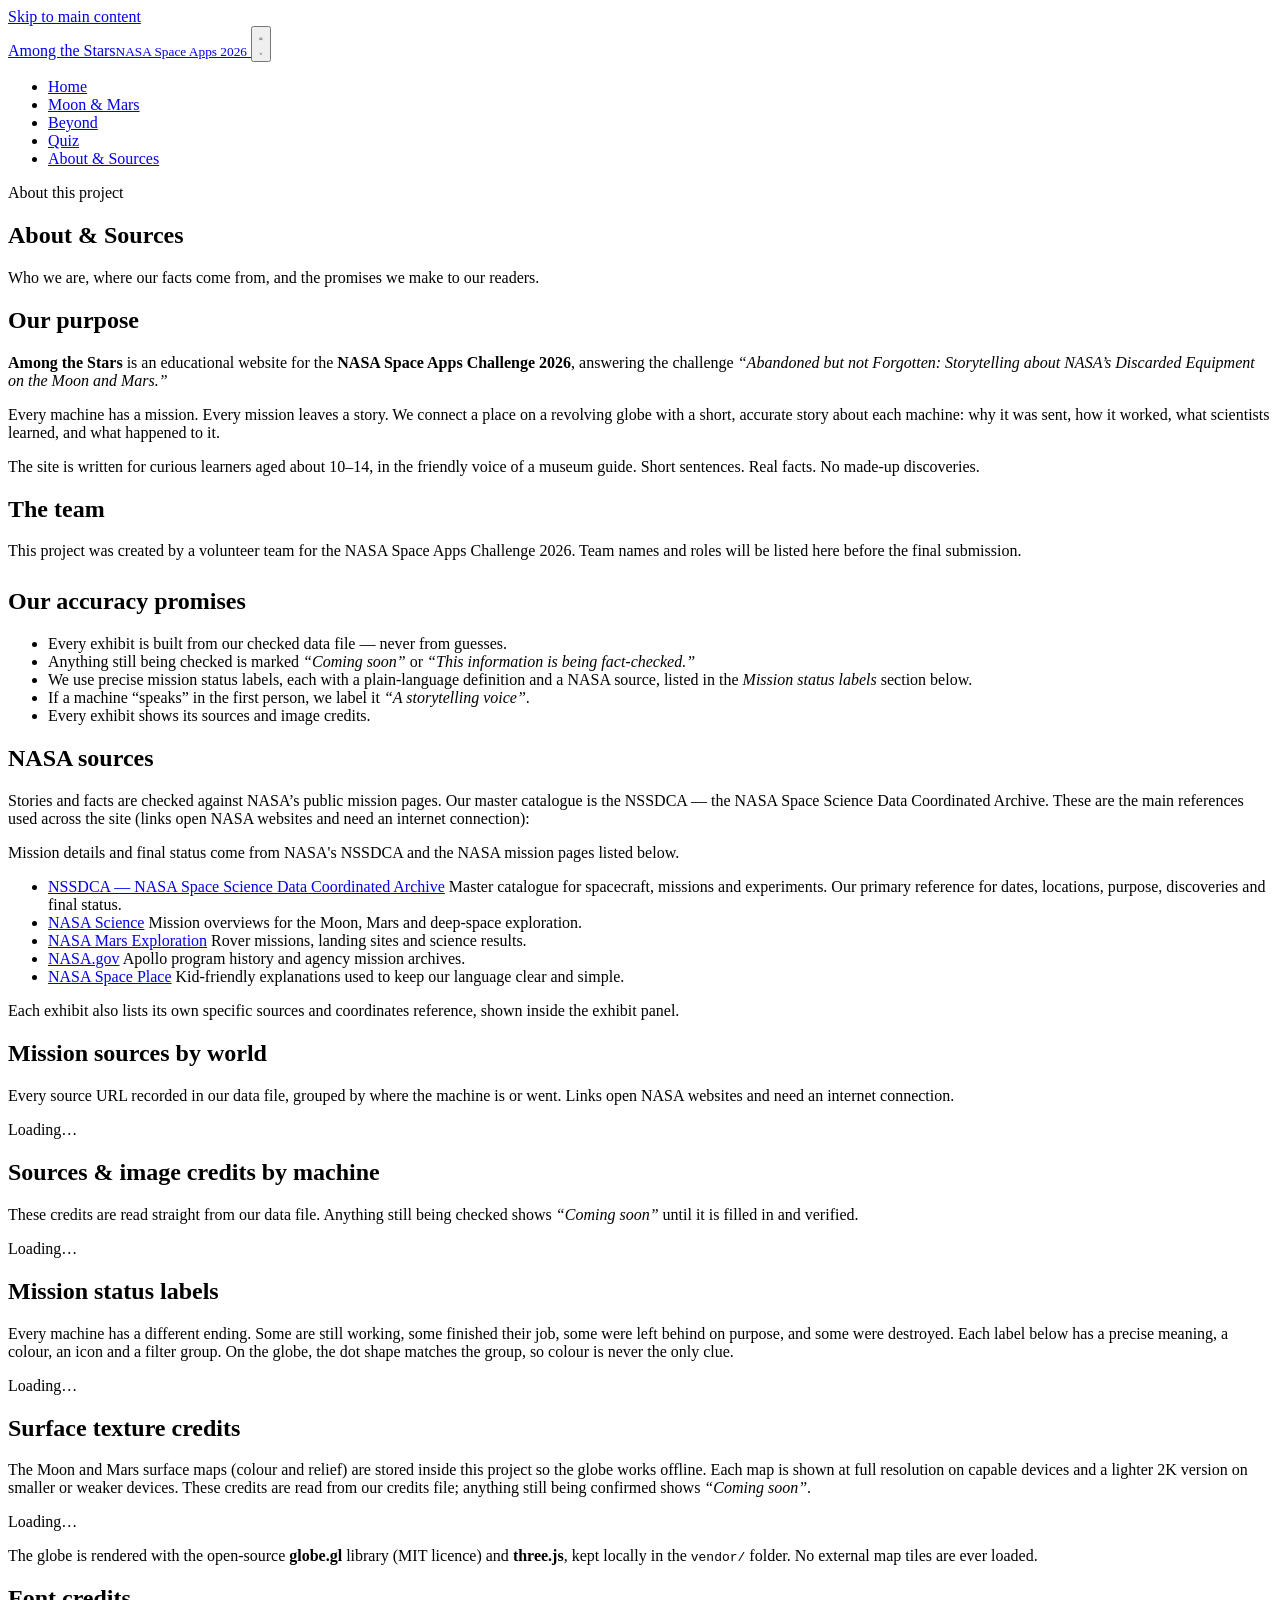
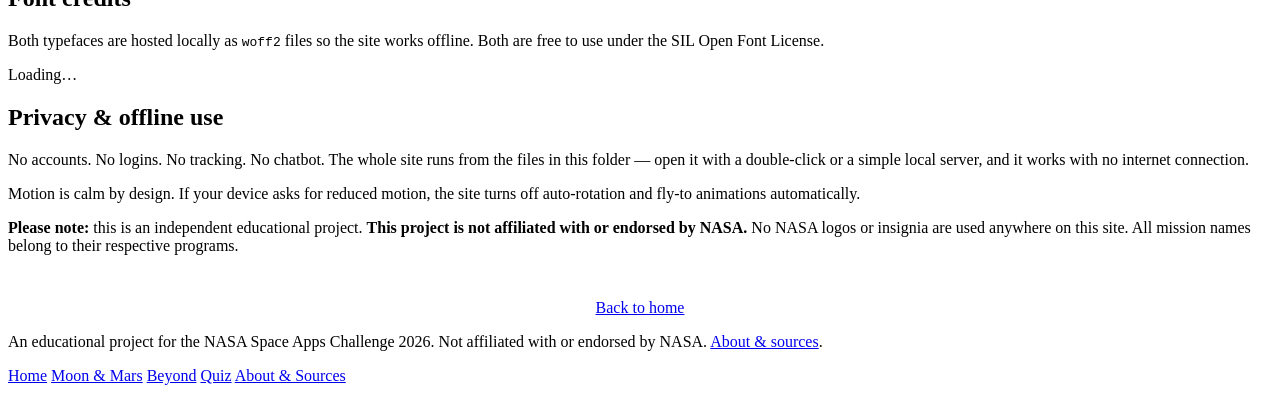
==== about.html @ dc46c1a3 "Add files via upload" ====
<!DOCTYPE html>
<html lang="en">
<head>
  <meta charset="UTF-8">
  <meta name="viewport" content="width=device-width, initial-scale=1.0">
  <meta name="description" content="About Among the Stars — project purpose, NASA sources, credits and disclaimers.">
  <title>About &amp; Sources — Among the Stars 我这走</title>
  <link rel="stylesheet" href="css/style.css?v=6">
  <link rel="icon" href="data:image/svg+xml,%3Csvg xmlns='http://www.w3.org/2000/svg' viewBox='0 0 32 32'%3E%3Crect width='32' height='32' rx='4' fill='%2304070D'/%3E%3Ccircle cx='16' cy='16' r='6' fill='%233DE0FF'/%3E%3C/svg%3E">
</head>
<body>
  <a class="skip-link" href="#main">Skip to main content</a>

  <header class="site-header">
    <div class="header-inner">
      <a class="brand" href="index.html">
        <span class="brand-mark" aria-hidden="true"></span>
        <span>Among the Stars<small>NASA Space Apps 2026</small></span>
      </a>
      <button class="nav-toggle" aria-expanded="false" aria-controls="site-nav" aria-label="Open menu">
        <svg class="icon-open" viewBox="0 0 24 24" fill="none" stroke="currentColor" stroke-width="2" stroke-linecap="round" aria-hidden="true"><path d="M4 7h16M4 12h16M4 17h16"/></svg>
        <svg class="icon-close" viewBox="0 0 24 24" fill="none" stroke="currentColor" stroke-width="2" stroke-linecap="round" aria-hidden="true"><path d="M6 6l12 12M18 6L6 18"/></svg>
      </button>
      <nav class="site-nav" id="site-nav" aria-label="Main navigation">
        <ul>
          <li><a href="index.html">Home</a></li>
          <li><a href="globe.html">Moon &amp; Mars</a></li>
          <li><a href="beyond.html">Beyond</a></li>
          <li><a href="quiz.html">Quiz</a></li>
          <li><a href="about.html" aria-current="page">About &amp; Sources</a></li>
        </ul>
      </nav>
    </div>
  </header>

  <main id="main">
    <section class="page-hero wrap">
      <p class="eyebrow rise">About this project</p>
      <h1 class="rise d1">About &amp; Sources</h1>
      <p class="lede rise d2">Who we are, where our facts come from, and the promises we make to our readers.</p>
    </section>

    <section class="wrap section" aria-label="About the project">
      <div class="about-grid">
        <div class="panel rise d1">
          <h2><span class="h-icon" aria-hidden="true"></span>Our purpose</h2>
          <p><strong>Among the Stars</strong> is an educational website for the
            <strong>NASA Space Apps Challenge 2026</strong>, answering the challenge
            <em>“Abandoned but not Forgotten: Storytelling about NASA’s Discarded Equipment on the Moon and Mars.”</em></p>
          <p>Every machine has a mission. Every mission leaves a story. We connect a place on a
            revolving globe with a short, accurate story about each machine: why it was sent,
            how it worked, what scientists learned, and what happened to it.</p>
          <p>The site is written for curious learners aged about 10–14, in the friendly voice of a
            museum guide. Short sentences. Real facts. No made-up discoveries.</p>
        </div>

        <div class="panel rise d2">
          <h2><span class="h-icon" aria-hidden="true"></span>The team</h2>
          <p>This project was created by a volunteer team for the NASA Space Apps Challenge 2026.
            Team names and roles will be listed here before the final submission.</p>
          <h2 style="margin-top:28px"><span class="h-icon" aria-hidden="true"></span>Our accuracy promises</h2>
          <ul>
            <li>Every exhibit is built from our checked data file — never from guesses.</li>
            <li>Anything still being checked is marked <em>“Coming soon”</em> or
              <em>“This information is being fact-checked.”</em></li>
            <li>We use precise mission status labels, each with a plain-language definition and a
              NASA source, listed in the <em>Mission status labels</em> section below.</li>
            <li>If a machine “speaks” in the first person, we label it <em>“A storytelling voice”</em>.</li>
            <li>Every exhibit shows its sources and image credits.</li>
          </ul>
        </div>

        <div class="panel full rise d3">
          <h2><span class="h-icon" aria-hidden="true"></span>NASA sources</h2>
          <p>Stories and facts are checked against NASA’s public mission pages. Our master catalogue is
            the NSSDCA — the NASA Space Science Data Coordinated Archive. These are the main references
            used across the site (links open NASA websites and need an internet connection):</p>
          <p>Mission details and final status come from NASA's NSSDCA and the NASA mission pages listed below.</p>
          <ul class="source-list">
            <li>
              <a href="https://nssdc.gsfc.nasa.gov/" target="_blank" rel="noopener noreferrer">NSSDCA — NASA Space Science Data Coordinated Archive</a>
              <span class="src-desc">Master catalogue for spacecraft, missions and experiments. Our primary
                reference for dates, locations, purpose, discoveries and final status.</span>
            </li>
            <li>
              <a href="https://science.nasa.gov/" target="_blank" rel="noopener noreferrer">NASA Science</a>
              <span class="src-desc">Mission overviews for the Moon, Mars and deep-space exploration.</span>
            </li>
            <li>
              <a href="https://mars.nasa.gov/" target="_blank" rel="noopener noreferrer">NASA Mars Exploration</a>
              <span class="src-desc">Rover missions, landing sites and science results.</span>
            </li>
            <li>
              <a href="https://www.nasa.gov/" target="_blank" rel="noopener noreferrer">NASA.gov</a>
              <span class="src-desc">Apollo program history and agency mission archives.</span>
            </li>
            <li>
              <a href="https://spaceplace.nasa.gov/" target="_blank" rel="noopener noreferrer">NASA Space Place</a>
              <span class="src-desc">Kid-friendly explanations used to keep our language clear and simple.</span>
            </li>
          </ul>
          <p>Each exhibit also lists its own specific sources and coordinates reference, shown inside the exhibit panel.</p>
        </div>

        <div class="panel full rise d3">
          <h2><span class="h-icon" aria-hidden="true"></span>Mission sources by world</h2>
          <p>Every source URL recorded in our data file, grouped by where the machine is or went.
            Links open NASA websites and need an internet connection.</p>
          <div id="source-index" class="source-index"><p class="coming-soon">Loading…</p></div>
        </div>

        <div class="panel full rise d3">
          <h2><span class="h-icon" aria-hidden="true"></span>Sources &amp; image credits by machine</h2>
          <p>These credits are read straight from our data file. Anything still being checked shows
            <em>“Coming soon”</em> until it is filled in and verified.</p>
          <div id="machine-credits" class="machine-credits"><p class="coming-soon">Loading…</p></div>
        </div>

        <div class="panel full rise d3">
          <h2><span class="h-icon" aria-hidden="true"></span>Mission status labels</h2>
          <p>Every machine has a different ending. Some are still working, some finished their job,
            some were left behind on purpose, and some were destroyed. Each label below has a precise
            meaning, a colour, an icon and a filter group. On the globe, the dot shape matches the
            group, so colour is never the only clue.</p>
          <div id="status-labels" class="status-labels"><p class="coming-soon">Loading…</p></div>
        </div>

        <div class="panel rise d3">
          <h2><span class="h-icon" aria-hidden="true"></span>Surface texture credits</h2>
          <p>The Moon and Mars surface maps (colour and relief) are stored inside this project so the
            globe works offline. Each map is shown at full resolution on capable devices and a lighter
            2K version on smaller or weaker devices. These credits are read from our credits file;
            anything still being confirmed shows <em>“Coming soon”</em>.</p>
          <div id="texture-credits" class="machine-credits"><p class="coming-soon">Loading…</p></div>
          <p class="credit-note">The globe is rendered with the open-source <strong>globe.gl</strong>
            library (MIT licence) and <strong>three.js</strong>, kept locally in the <code>vendor/</code>
            folder. No external map tiles are ever loaded.</p>
        </div>

        <div class="panel rise d3">
          <h2><span class="h-icon" aria-hidden="true"></span>Font credits</h2>
          <p>Both typefaces are hosted locally as <code>woff2</code> files so the site works offline.
            Both are free to use under the SIL Open Font License.</p>
          <div id="font-credits" class="machine-credits"><p class="coming-soon">Loading…</p></div>
        </div>

        <div class="panel rise d4">
          <h2><span class="h-icon" aria-hidden="true"></span>Privacy &amp; offline use</h2>
          <p>No accounts. No logins. No tracking. No chatbot. The whole site runs from the files in
            this folder — open it with a double-click or a simple local server, and it works with
            no internet connection.</p>
          <p>Motion is calm by design. If your device asks for reduced motion, the site turns off
            auto-rotation and fly-to animations automatically.</p>
        </div>

        <div class="notice full rise d4" role="note">
          <p style="margin:0"><strong>Please note:</strong> this is an independent educational project.
            <strong>This project is not affiliated with or endorsed by NASA.</strong> No NASA logos or insignia
            are used anywhere on this site. All mission names belong to their respective programs.</p>
        </div>
      </div>

      <p style="text-align:center; margin-top:44px">
        <a class="btn" href="index.html">Back to home</a>
      </p>
    </section>
  </main>

  <footer class="site-footer">
    <div class="wrap footer-inner">
      <p>An educational project for the NASA Space Apps Challenge 2026.
        Not affiliated with or endorsed by NASA. <a href="about.html">About &amp; sources</a>.</p>
      <nav class="footer-links" aria-label="Footer navigation">
        <a href="index.html">Home</a>
        <a href="globe.html">Moon &amp; Mars</a>
        <a href="beyond.html">Beyond</a>
        <a href="quiz.html">Quiz</a>
        <a href="about.html">About &amp; Sources</a>
      </nav>
    </div>
  </footer>

  <script src="data/artifacts.js?v=4"></script>
  <script src="data/statuses.js?v=4"></script>
  <script src="data/credits.js?v=6"></script>
  <script src="js/data.js?v=4"></script>
  <script src="js/status.js?v=4"></script>
  <script src="js/main.js?v=4"></script>
  <script src="js/about.js?v=4"></script>
</body>
</html>
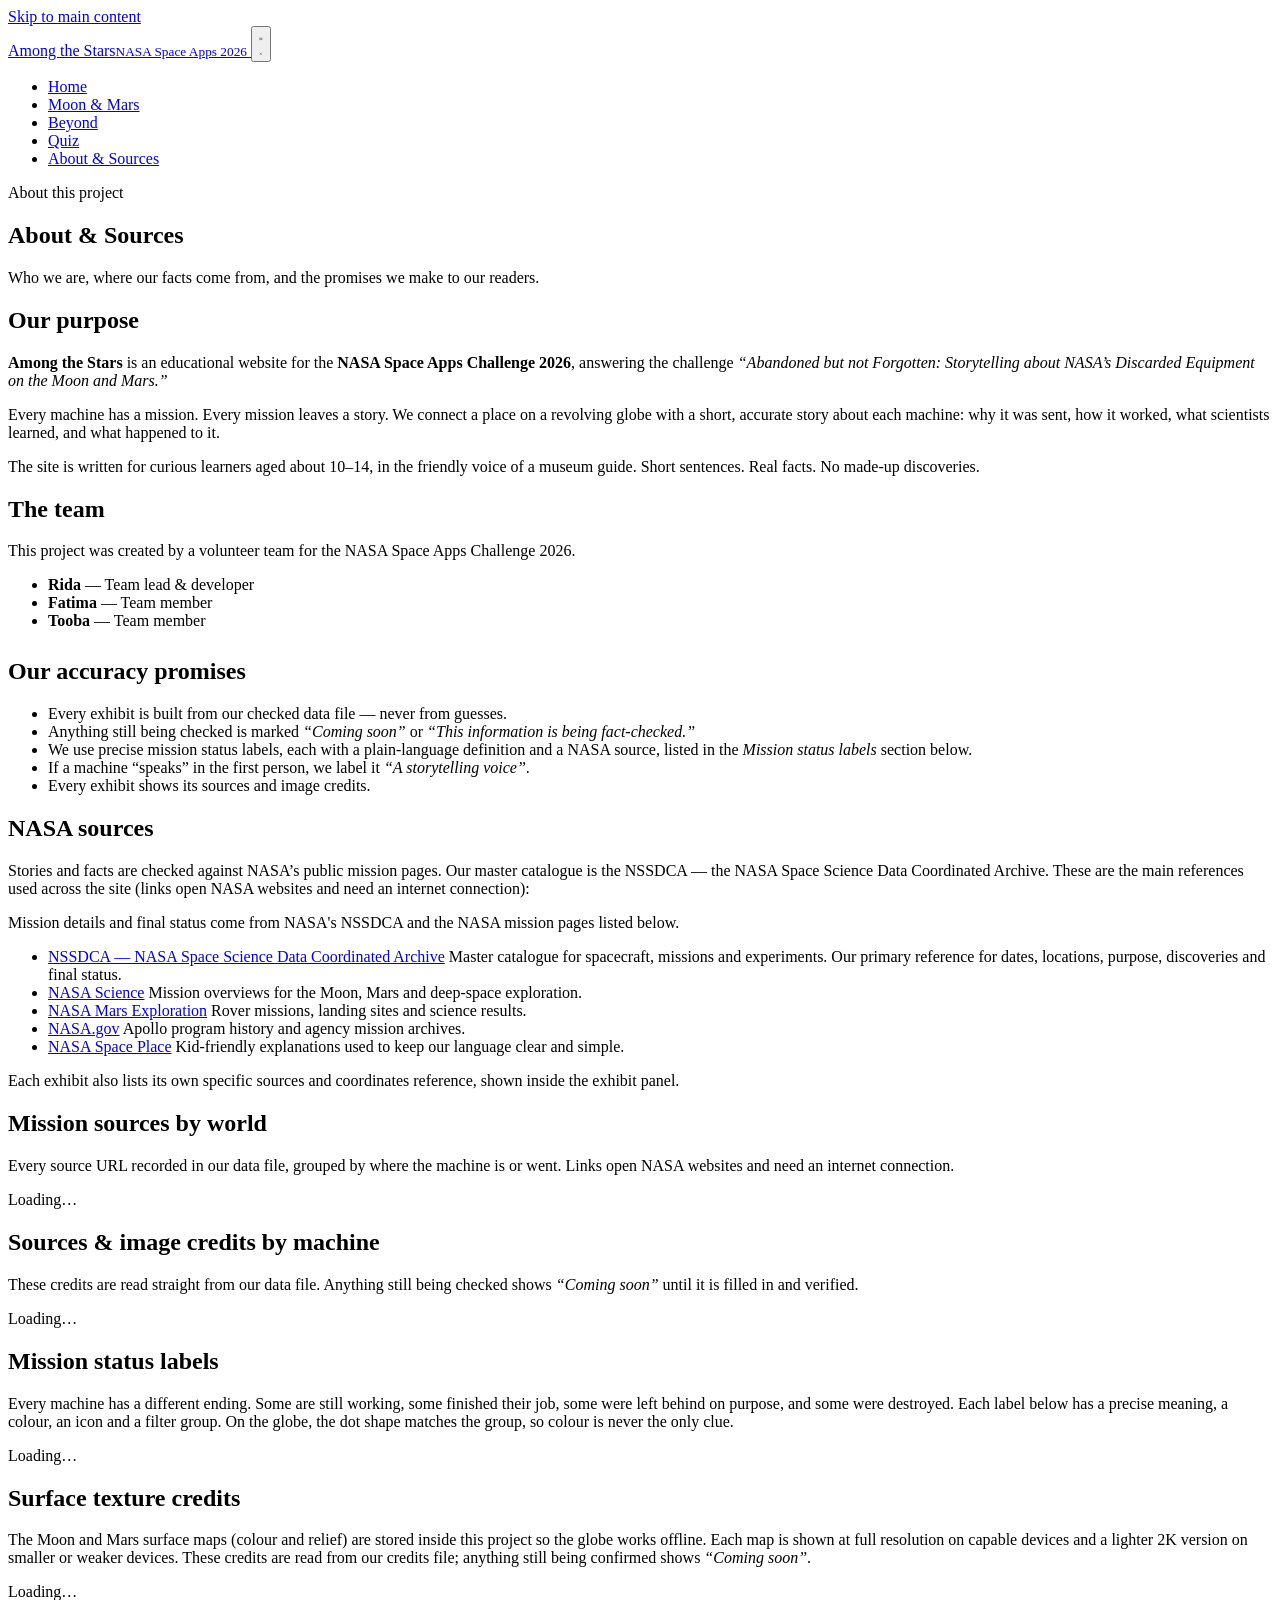
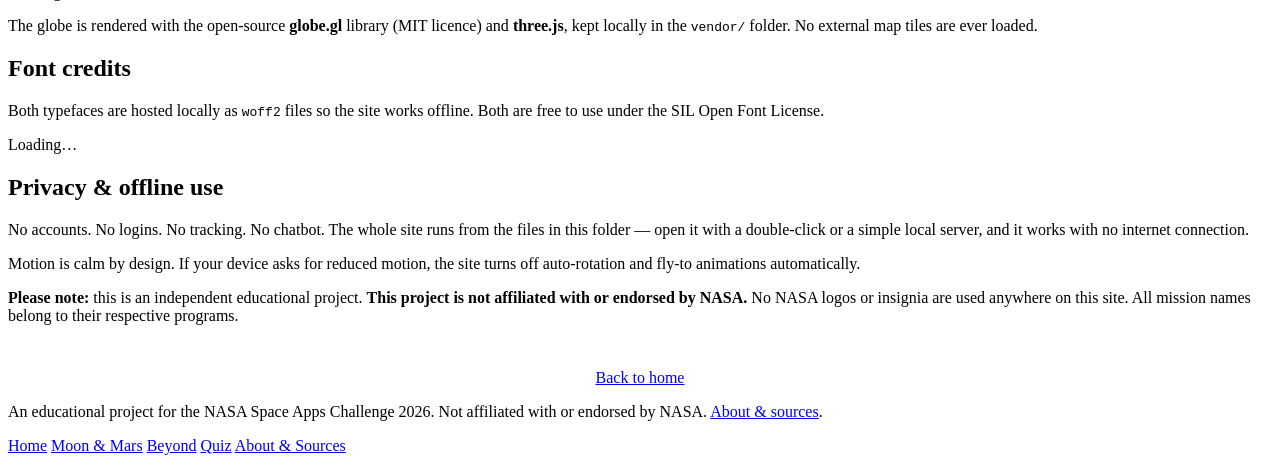
==== commit 4cf5be9f: "Add files via upload Update team section" ====
--- a/about.html
+++ b/about.html
@@ -1,191 +1,195 @@
-<!DOCTYPE html>
-<html lang="en">
-<head>
-  <meta charset="UTF-8">
-  <meta name="viewport" content="width=device-width, initial-scale=1.0">
-  <meta name="description" content="About Among the Stars — project purpose, NASA sources, credits and disclaimers.">
-  <title>About &amp; Sources — Among the Stars 我这走</title>
-  <link rel="stylesheet" href="css/style.css?v=6">
-  <link rel="icon" href="data:image/svg+xml,%3Csvg xmlns='http://www.w3.org/2000/svg' viewBox='0 0 32 32'%3E%3Crect width='32' height='32' rx='4' fill='%2304070D'/%3E%3Ccircle cx='16' cy='16' r='6' fill='%233DE0FF'/%3E%3C/svg%3E">
-</head>
-<body>
-  <a class="skip-link" href="#main">Skip to main content</a>
-
-  <header class="site-header">
-    <div class="header-inner">
-      <a class="brand" href="index.html">
-        <span class="brand-mark" aria-hidden="true"></span>
-        <span>Among the Stars<small>NASA Space Apps 2026</small></span>
-      </a>
-      <button class="nav-toggle" aria-expanded="false" aria-controls="site-nav" aria-label="Open menu">
-        <svg class="icon-open" viewBox="0 0 24 24" fill="none" stroke="currentColor" stroke-width="2" stroke-linecap="round" aria-hidden="true"><path d="M4 7h16M4 12h16M4 17h16"/></svg>
-        <svg class="icon-close" viewBox="0 0 24 24" fill="none" stroke="currentColor" stroke-width="2" stroke-linecap="round" aria-hidden="true"><path d="M6 6l12 12M18 6L6 18"/></svg>
-      </button>
-      <nav class="site-nav" id="site-nav" aria-label="Main navigation">
-        <ul>
-          <li><a href="index.html">Home</a></li>
-          <li><a href="globe.html">Moon &amp; Mars</a></li>
-          <li><a href="beyond.html">Beyond</a></li>
-          <li><a href="quiz.html">Quiz</a></li>
-          <li><a href="about.html" aria-current="page">About &amp; Sources</a></li>
-        </ul>
-      </nav>
-    </div>
-  </header>
-
-  <main id="main">
-    <section class="page-hero wrap">
-      <p class="eyebrow rise">About this project</p>
-      <h1 class="rise d1">About &amp; Sources</h1>
-      <p class="lede rise d2">Who we are, where our facts come from, and the promises we make to our readers.</p>
-    </section>
-
-    <section class="wrap section" aria-label="About the project">
-      <div class="about-grid">
-        <div class="panel rise d1">
-          <h2><span class="h-icon" aria-hidden="true"></span>Our purpose</h2>
-          <p><strong>Among the Stars</strong> is an educational website for the
-            <strong>NASA Space Apps Challenge 2026</strong>, answering the challenge
-            <em>“Abandoned but not Forgotten: Storytelling about NASA’s Discarded Equipment on the Moon and Mars.”</em></p>
-          <p>Every machine has a mission. Every mission leaves a story. We connect a place on a
-            revolving globe with a short, accurate story about each machine: why it was sent,
-            how it worked, what scientists learned, and what happened to it.</p>
-          <p>The site is written for curious learners aged about 10–14, in the friendly voice of a
-            museum guide. Short sentences. Real facts. No made-up discoveries.</p>
-        </div>
-
-        <div class="panel rise d2">
-          <h2><span class="h-icon" aria-hidden="true"></span>The team</h2>
-          <p>This project was created by a volunteer team for the NASA Space Apps Challenge 2026.
-            Team names and roles will be listed here before the final submission.</p>
-          <h2 style="margin-top:28px"><span class="h-icon" aria-hidden="true"></span>Our accuracy promises</h2>
-          <ul>
-            <li>Every exhibit is built from our checked data file — never from guesses.</li>
-            <li>Anything still being checked is marked <em>“Coming soon”</em> or
-              <em>“This information is being fact-checked.”</em></li>
-            <li>We use precise mission status labels, each with a plain-language definition and a
-              NASA source, listed in the <em>Mission status labels</em> section below.</li>
-            <li>If a machine “speaks” in the first person, we label it <em>“A storytelling voice”</em>.</li>
-            <li>Every exhibit shows its sources and image credits.</li>
-          </ul>
-        </div>
-
-        <div class="panel full rise d3">
-          <h2><span class="h-icon" aria-hidden="true"></span>NASA sources</h2>
-          <p>Stories and facts are checked against NASA’s public mission pages. Our master catalogue is
-            the NSSDCA — the NASA Space Science Data Coordinated Archive. These are the main references
-            used across the site (links open NASA websites and need an internet connection):</p>
-          <p>Mission details and final status come from NASA's NSSDCA and the NASA mission pages listed below.</p>
-          <ul class="source-list">
-            <li>
-              <a href="https://nssdc.gsfc.nasa.gov/" target="_blank" rel="noopener noreferrer">NSSDCA — NASA Space Science Data Coordinated Archive</a>
-              <span class="src-desc">Master catalogue for spacecraft, missions and experiments. Our primary
-                reference for dates, locations, purpose, discoveries and final status.</span>
-            </li>
-            <li>
-              <a href="https://science.nasa.gov/" target="_blank" rel="noopener noreferrer">NASA Science</a>
-              <span class="src-desc">Mission overviews for the Moon, Mars and deep-space exploration.</span>
-            </li>
-            <li>
-              <a href="https://mars.nasa.gov/" target="_blank" rel="noopener noreferrer">NASA Mars Exploration</a>
-              <span class="src-desc">Rover missions, landing sites and science results.</span>
-            </li>
-            <li>
-              <a href="https://www.nasa.gov/" target="_blank" rel="noopener noreferrer">NASA.gov</a>
-              <span class="src-desc">Apollo program history and agency mission archives.</span>
-            </li>
-            <li>
-              <a href="https://spaceplace.nasa.gov/" target="_blank" rel="noopener noreferrer">NASA Space Place</a>
-              <span class="src-desc">Kid-friendly explanations used to keep our language clear and simple.</span>
-            </li>
-          </ul>
-          <p>Each exhibit also lists its own specific sources and coordinates reference, shown inside the exhibit panel.</p>
-        </div>
-
-        <div class="panel full rise d3">
-          <h2><span class="h-icon" aria-hidden="true"></span>Mission sources by world</h2>
-          <p>Every source URL recorded in our data file, grouped by where the machine is or went.
-            Links open NASA websites and need an internet connection.</p>
-          <div id="source-index" class="source-index"><p class="coming-soon">Loading…</p></div>
-        </div>
-
-        <div class="panel full rise d3">
-          <h2><span class="h-icon" aria-hidden="true"></span>Sources &amp; image credits by machine</h2>
-          <p>These credits are read straight from our data file. Anything still being checked shows
-            <em>“Coming soon”</em> until it is filled in and verified.</p>
-          <div id="machine-credits" class="machine-credits"><p class="coming-soon">Loading…</p></div>
-        </div>
-
-        <div class="panel full rise d3">
-          <h2><span class="h-icon" aria-hidden="true"></span>Mission status labels</h2>
-          <p>Every machine has a different ending. Some are still working, some finished their job,
-            some were left behind on purpose, and some were destroyed. Each label below has a precise
-            meaning, a colour, an icon and a filter group. On the globe, the dot shape matches the
-            group, so colour is never the only clue.</p>
-          <div id="status-labels" class="status-labels"><p class="coming-soon">Loading…</p></div>
-        </div>
-
-        <div class="panel rise d3">
-          <h2><span class="h-icon" aria-hidden="true"></span>Surface texture credits</h2>
-          <p>The Moon and Mars surface maps (colour and relief) are stored inside this project so the
-            globe works offline. Each map is shown at full resolution on capable devices and a lighter
-            2K version on smaller or weaker devices. These credits are read from our credits file;
-            anything still being confirmed shows <em>“Coming soon”</em>.</p>
-          <div id="texture-credits" class="machine-credits"><p class="coming-soon">Loading…</p></div>
-          <p class="credit-note">The globe is rendered with the open-source <strong>globe.gl</strong>
-            library (MIT licence) and <strong>three.js</strong>, kept locally in the <code>vendor/</code>
-            folder. No external map tiles are ever loaded.</p>
-        </div>
-
-        <div class="panel rise d3">
-          <h2><span class="h-icon" aria-hidden="true"></span>Font credits</h2>
-          <p>Both typefaces are hosted locally as <code>woff2</code> files so the site works offline.
-            Both are free to use under the SIL Open Font License.</p>
-          <div id="font-credits" class="machine-credits"><p class="coming-soon">Loading…</p></div>
-        </div>
-
-        <div class="panel rise d4">
-          <h2><span class="h-icon" aria-hidden="true"></span>Privacy &amp; offline use</h2>
-          <p>No accounts. No logins. No tracking. No chatbot. The whole site runs from the files in
-            this folder — open it with a double-click or a simple local server, and it works with
-            no internet connection.</p>
-          <p>Motion is calm by design. If your device asks for reduced motion, the site turns off
-            auto-rotation and fly-to animations automatically.</p>
-        </div>
-
-        <div class="notice full rise d4" role="note">
-          <p style="margin:0"><strong>Please note:</strong> this is an independent educational project.
-            <strong>This project is not affiliated with or endorsed by NASA.</strong> No NASA logos or insignia
-            are used anywhere on this site. All mission names belong to their respective programs.</p>
-        </div>
-      </div>
-
-      <p style="text-align:center; margin-top:44px">
-        <a class="btn" href="index.html">Back to home</a>
-      </p>
-    </section>
-  </main>
-
-  <footer class="site-footer">
-    <div class="wrap footer-inner">
-      <p>An educational project for the NASA Space Apps Challenge 2026.
-        Not affiliated with or endorsed by NASA. <a href="about.html">About &amp; sources</a>.</p>
-      <nav class="footer-links" aria-label="Footer navigation">
-        <a href="index.html">Home</a>
-        <a href="globe.html">Moon &amp; Mars</a>
-        <a href="beyond.html">Beyond</a>
-        <a href="quiz.html">Quiz</a>
-        <a href="about.html">About &amp; Sources</a>
-      </nav>
-    </div>
-  </footer>
-
-  <script src="data/artifacts.js?v=4"></script>
-  <script src="data/statuses.js?v=4"></script>
-  <script src="data/credits.js?v=6"></script>
-  <script src="js/data.js?v=4"></script>
-  <script src="js/status.js?v=4"></script>
-  <script src="js/main.js?v=4"></script>
-  <script src="js/about.js?v=4"></script>
-</body>
+<!DOCTYPE html>
+<html lang="en">
+<head>
+  <meta charset="UTF-8">
+  <meta name="viewport" content="width=device-width, initial-scale=1.0">
+  <meta name="description" content="About Among the Stars — project purpose, NASA sources, credits and disclaimers.">
+  <title>About &amp; Sources — Among the Stars</title>
+  <link rel="stylesheet" href="css/style.css?v=6">
+  <link rel="icon" href="data:image/svg+xml,%3Csvg xmlns='http://www.w3.org/2000/svg' viewBox='0 0 32 32'%3E%3Crect width='32' height='32' rx='4' fill='%2304070D'/%3E%3Ccircle cx='16' cy='16' r='6' fill='%233DE0FF'/%3E%3C/svg%3E">
+</head>
+<body>
+  <a class="skip-link" href="#main">Skip to main content</a>
+
+  <header class="site-header">
+    <div class="header-inner">
+      <a class="brand" href="index.html">
+        <span class="brand-mark" aria-hidden="true"></span>
+        <span>Among the Stars<small>NASA Space Apps 2026</small></span>
+      </a>
+      <button class="nav-toggle" aria-expanded="false" aria-controls="site-nav" aria-label="Open menu">
+        <svg class="icon-open" viewBox="0 0 24 24" fill="none" stroke="currentColor" stroke-width="2" stroke-linecap="round" aria-hidden="true"><path d="M4 7h16M4 12h16M4 17h16"/></svg>
+        <svg class="icon-close" viewBox="0 0 24 24" fill="none" stroke="currentColor" stroke-width="2" stroke-linecap="round" aria-hidden="true"><path d="M6 6l12 12M18 6L6 18"/></svg>
+      </button>
+      <nav class="site-nav" id="site-nav" aria-label="Main navigation">
+        <ul>
+          <li><a href="index.html">Home</a></li>
+          <li><a href="globe.html">Moon &amp; Mars</a></li>
+          <li><a href="beyond.html">Beyond</a></li>
+          <li><a href="quiz.html">Quiz</a></li>
+          <li><a href="about.html" aria-current="page">About &amp; Sources</a></li>
+        </ul>
+      </nav>
+    </div>
+  </header>
+
+  <main id="main">
+    <section class="page-hero wrap">
+      <p class="eyebrow rise">About this project</p>
+      <h1 class="rise d1">About &amp; Sources</h1>
+      <p class="lede rise d2">Who we are, where our facts come from, and the promises we make to our readers.</p>
+    </section>
+
+    <section class="wrap section" aria-label="About the project">
+      <div class="about-grid">
+        <div class="panel rise d1">
+          <h2><span class="h-icon" aria-hidden="true"></span>Our purpose</h2>
+          <p><strong>Among the Stars</strong> is an educational website for the
+            <strong>NASA Space Apps Challenge 2026</strong>, answering the challenge
+            <em>“Abandoned but not Forgotten: Storytelling about NASA’s Discarded Equipment on the Moon and Mars.”</em></p>
+          <p>Every machine has a mission. Every mission leaves a story. We connect a place on a
+            revolving globe with a short, accurate story about each machine: why it was sent,
+            how it worked, what scientists learned, and what happened to it.</p>
+          <p>The site is written for curious learners aged about 10–14, in the friendly voice of a
+            museum guide. Short sentences. Real facts. No made-up discoveries.</p>
+        </div>
+
+        <div class="panel rise d2">
+          <h2><span class="h-icon" aria-hidden="true"></span>The team</h2>
+          <p>This project was created by a volunteer team for the NASA Space Apps Challenge 2026.</p>
+          <ul>
+            <li><strong>Rida</strong> — Team lead &amp; developer</li>
+            <li><strong>Fatima</strong> — Team member</li>
+            <li><strong>Tooba</strong> — Team member</li>
+          </ul>
+          <h2 style="margin-top:28px"><span class="h-icon" aria-hidden="true"></span>Our accuracy promises</h2>
+          <ul>
+            <li>Every exhibit is built from our checked data file — never from guesses.</li>
+            <li>Anything still being checked is marked <em>“Coming soon”</em> or
+              <em>“This information is being fact-checked.”</em></li>
+            <li>We use precise mission status labels, each with a plain-language definition and a
+              NASA source, listed in the <em>Mission status labels</em> section below.</li>
+            <li>If a machine “speaks” in the first person, we label it <em>“A storytelling voice”</em>.</li>
+            <li>Every exhibit shows its sources and image credits.</li>
+          </ul>
+        </div>
+
+        <div class="panel full rise d3">
+          <h2><span class="h-icon" aria-hidden="true"></span>NASA sources</h2>
+          <p>Stories and facts are checked against NASA’s public mission pages. Our master catalogue is
+            the NSSDCA — the NASA Space Science Data Coordinated Archive. These are the main references
+            used across the site (links open NASA websites and need an internet connection):</p>
+          <p>Mission details and final status come from NASA's NSSDCA and the NASA mission pages listed below.</p>
+          <ul class="source-list">
+            <li>
+              <a href="https://nssdc.gsfc.nasa.gov/" target="_blank" rel="noopener noreferrer">NSSDCA — NASA Space Science Data Coordinated Archive</a>
+              <span class="src-desc">Master catalogue for spacecraft, missions and experiments. Our primary
+                reference for dates, locations, purpose, discoveries and final status.</span>
+            </li>
+            <li>
+              <a href="https://science.nasa.gov/" target="_blank" rel="noopener noreferrer">NASA Science</a>
+              <span class="src-desc">Mission overviews for the Moon, Mars and deep-space exploration.</span>
+            </li>
+            <li>
+              <a href="https://mars.nasa.gov/" target="_blank" rel="noopener noreferrer">NASA Mars Exploration</a>
+              <span class="src-desc">Rover missions, landing sites and science results.</span>
+            </li>
+            <li>
+              <a href="https://www.nasa.gov/" target="_blank" rel="noopener noreferrer">NASA.gov</a>
+              <span class="src-desc">Apollo program history and agency mission archives.</span>
+            </li>
+            <li>
+              <a href="https://spaceplace.nasa.gov/" target="_blank" rel="noopener noreferrer">NASA Space Place</a>
+              <span class="src-desc">Kid-friendly explanations used to keep our language clear and simple.</span>
+            </li>
+          </ul>
+          <p>Each exhibit also lists its own specific sources and coordinates reference, shown inside the exhibit panel.</p>
+        </div>
+
+        <div class="panel full rise d3">
+          <h2><span class="h-icon" aria-hidden="true"></span>Mission sources by world</h2>
+          <p>Every source URL recorded in our data file, grouped by where the machine is or went.
+            Links open NASA websites and need an internet connection.</p>
+          <div id="source-index" class="source-index"><p class="coming-soon">Loading…</p></div>
+        </div>
+
+        <div class="panel full rise d3">
+          <h2><span class="h-icon" aria-hidden="true"></span>Sources &amp; image credits by machine</h2>
+          <p>These credits are read straight from our data file. Anything still being checked shows
+            <em>“Coming soon”</em> until it is filled in and verified.</p>
+          <div id="machine-credits" class="machine-credits"><p class="coming-soon">Loading…</p></div>
+        </div>
+
+        <div class="panel full rise d3">
+          <h2><span class="h-icon" aria-hidden="true"></span>Mission status labels</h2>
+          <p>Every machine has a different ending. Some are still working, some finished their job,
+            some were left behind on purpose, and some were destroyed. Each label below has a precise
+            meaning, a colour, an icon and a filter group. On the globe, the dot shape matches the
+            group, so colour is never the only clue.</p>
+          <div id="status-labels" class="status-labels"><p class="coming-soon">Loading…</p></div>
+        </div>
+
+        <div class="panel rise d3">
+          <h2><span class="h-icon" aria-hidden="true"></span>Surface texture credits</h2>
+          <p>The Moon and Mars surface maps (colour and relief) are stored inside this project so the
+            globe works offline. Each map is shown at full resolution on capable devices and a lighter
+            2K version on smaller or weaker devices. These credits are read from our credits file;
+            anything still being confirmed shows <em>“Coming soon”</em>.</p>
+          <div id="texture-credits" class="machine-credits"><p class="coming-soon">Loading…</p></div>
+          <p class="credit-note">The globe is rendered with the open-source <strong>globe.gl</strong>
+            library (MIT licence) and <strong>three.js</strong>, kept locally in the <code>vendor/</code>
+            folder. No external map tiles are ever loaded.</p>
+        </div>
+
+        <div class="panel rise d3">
+          <h2><span class="h-icon" aria-hidden="true"></span>Font credits</h2>
+          <p>Both typefaces are hosted locally as <code>woff2</code> files so the site works offline.
+            Both are free to use under the SIL Open Font License.</p>
+          <div id="font-credits" class="machine-credits"><p class="coming-soon">Loading…</p></div>
+        </div>
+
+        <div class="panel rise d4">
+          <h2><span class="h-icon" aria-hidden="true"></span>Privacy &amp; offline use</h2>
+          <p>No accounts. No logins. No tracking. No chatbot. The whole site runs from the files in
+            this folder — open it with a double-click or a simple local server, and it works with
+            no internet connection.</p>
+          <p>Motion is calm by design. If your device asks for reduced motion, the site turns off
+            auto-rotation and fly-to animations automatically.</p>
+        </div>
+
+        <div class="notice full rise d4" role="note">
+          <p style="margin:0"><strong>Please note:</strong> this is an independent educational project.
+            <strong>This project is not affiliated with or endorsed by NASA.</strong> No NASA logos or insignia
+            are used anywhere on this site. All mission names belong to their respective programs.</p>
+        </div>
+      </div>
+
+      <p style="text-align:center; margin-top:44px">
+        <a class="btn" href="index.html">Back to home</a>
+      </p>
+    </section>
+  </main>
+
+  <footer class="site-footer">
+    <div class="wrap footer-inner">
+      <p>An educational project for the NASA Space Apps Challenge 2026.
+        Not affiliated with or endorsed by NASA. <a href="about.html">About &amp; sources</a>.</p>
+      <nav class="footer-links" aria-label="Footer navigation">
+        <a href="index.html">Home</a>
+        <a href="globe.html">Moon &amp; Mars</a>
+        <a href="beyond.html">Beyond</a>
+        <a href="quiz.html">Quiz</a>
+        <a href="about.html">About &amp; Sources</a>
+      </nav>
+    </div>
+  </footer>
+
+  <script src="data/artifacts.js?v=4"></script>
+  <script src="data/statuses.js?v=4"></script>
+  <script src="data/credits.js?v=6"></script>
+  <script src="js/data.js?v=4"></script>
+  <script src="js/status.js?v=4"></script>
+  <script src="js/main.js?v=4"></script>
+  <script src="js/about.js?v=4"></script>
+</body>
 </html>
